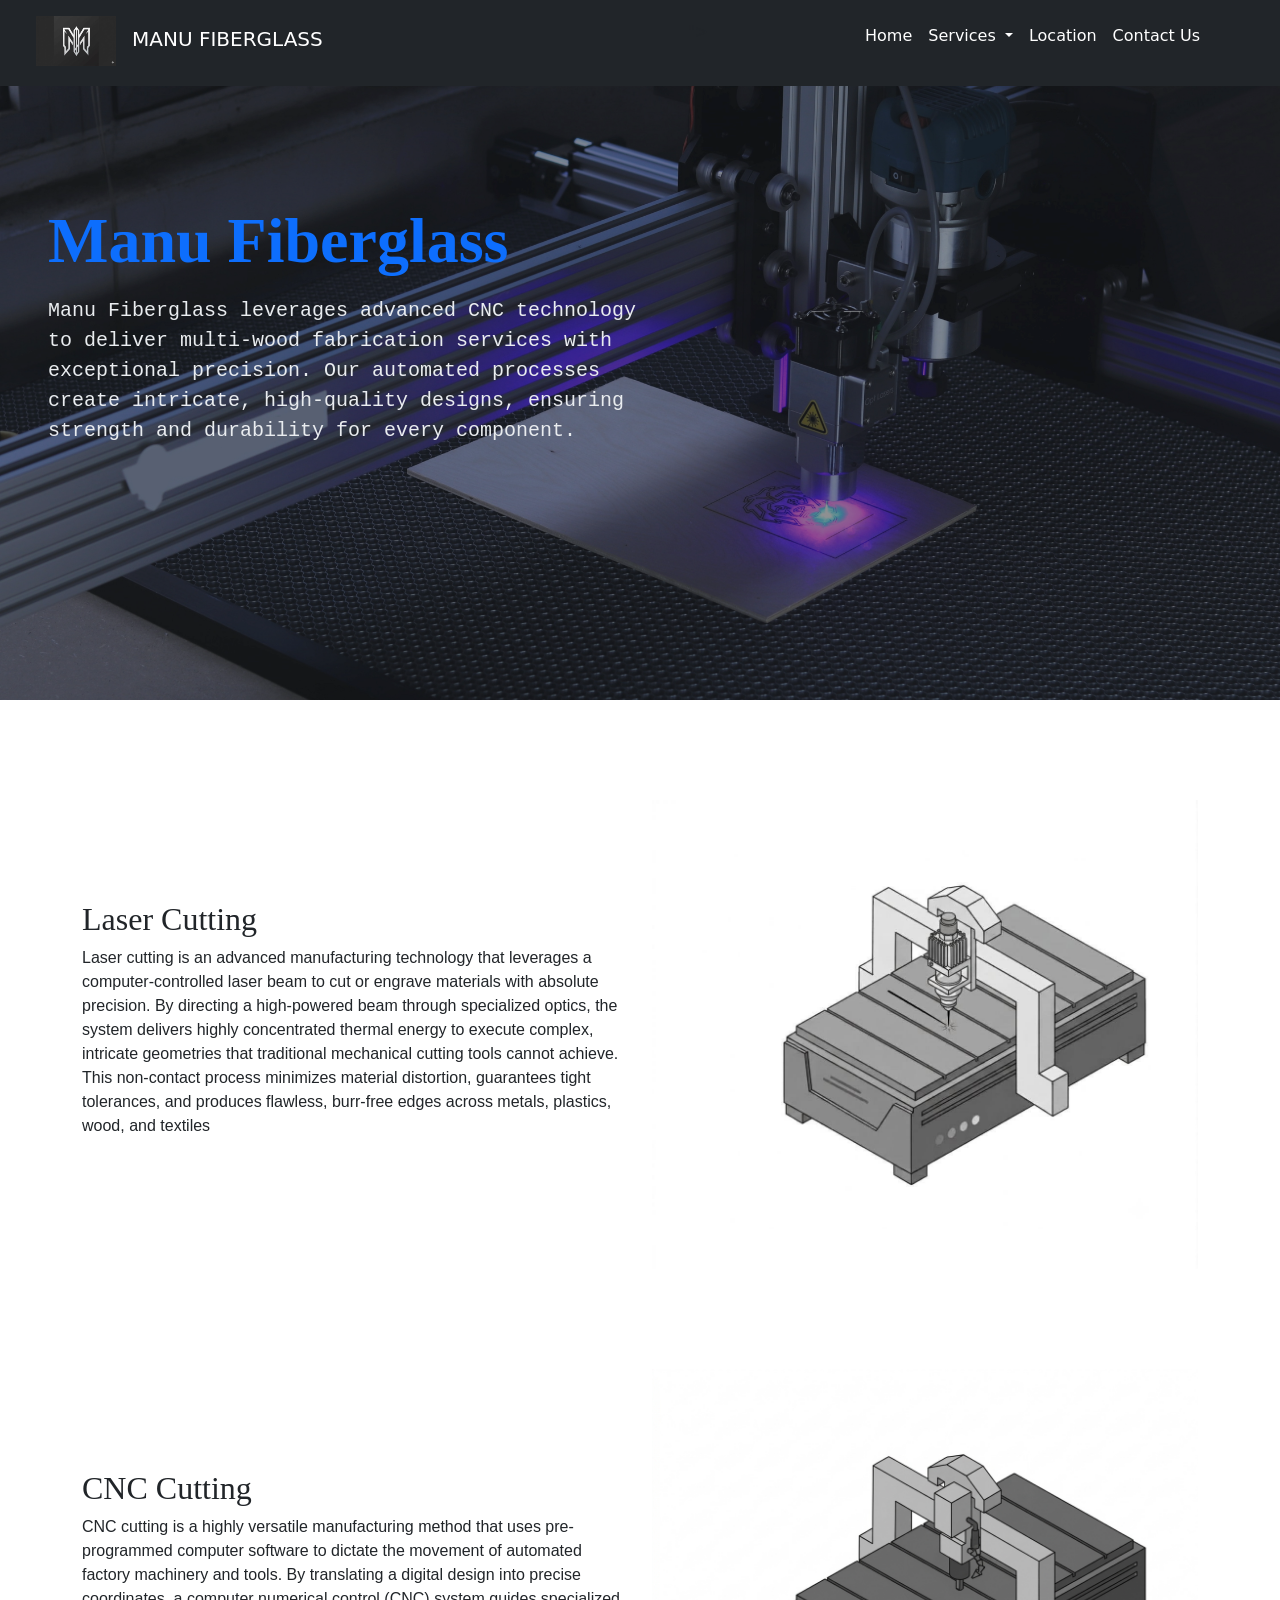
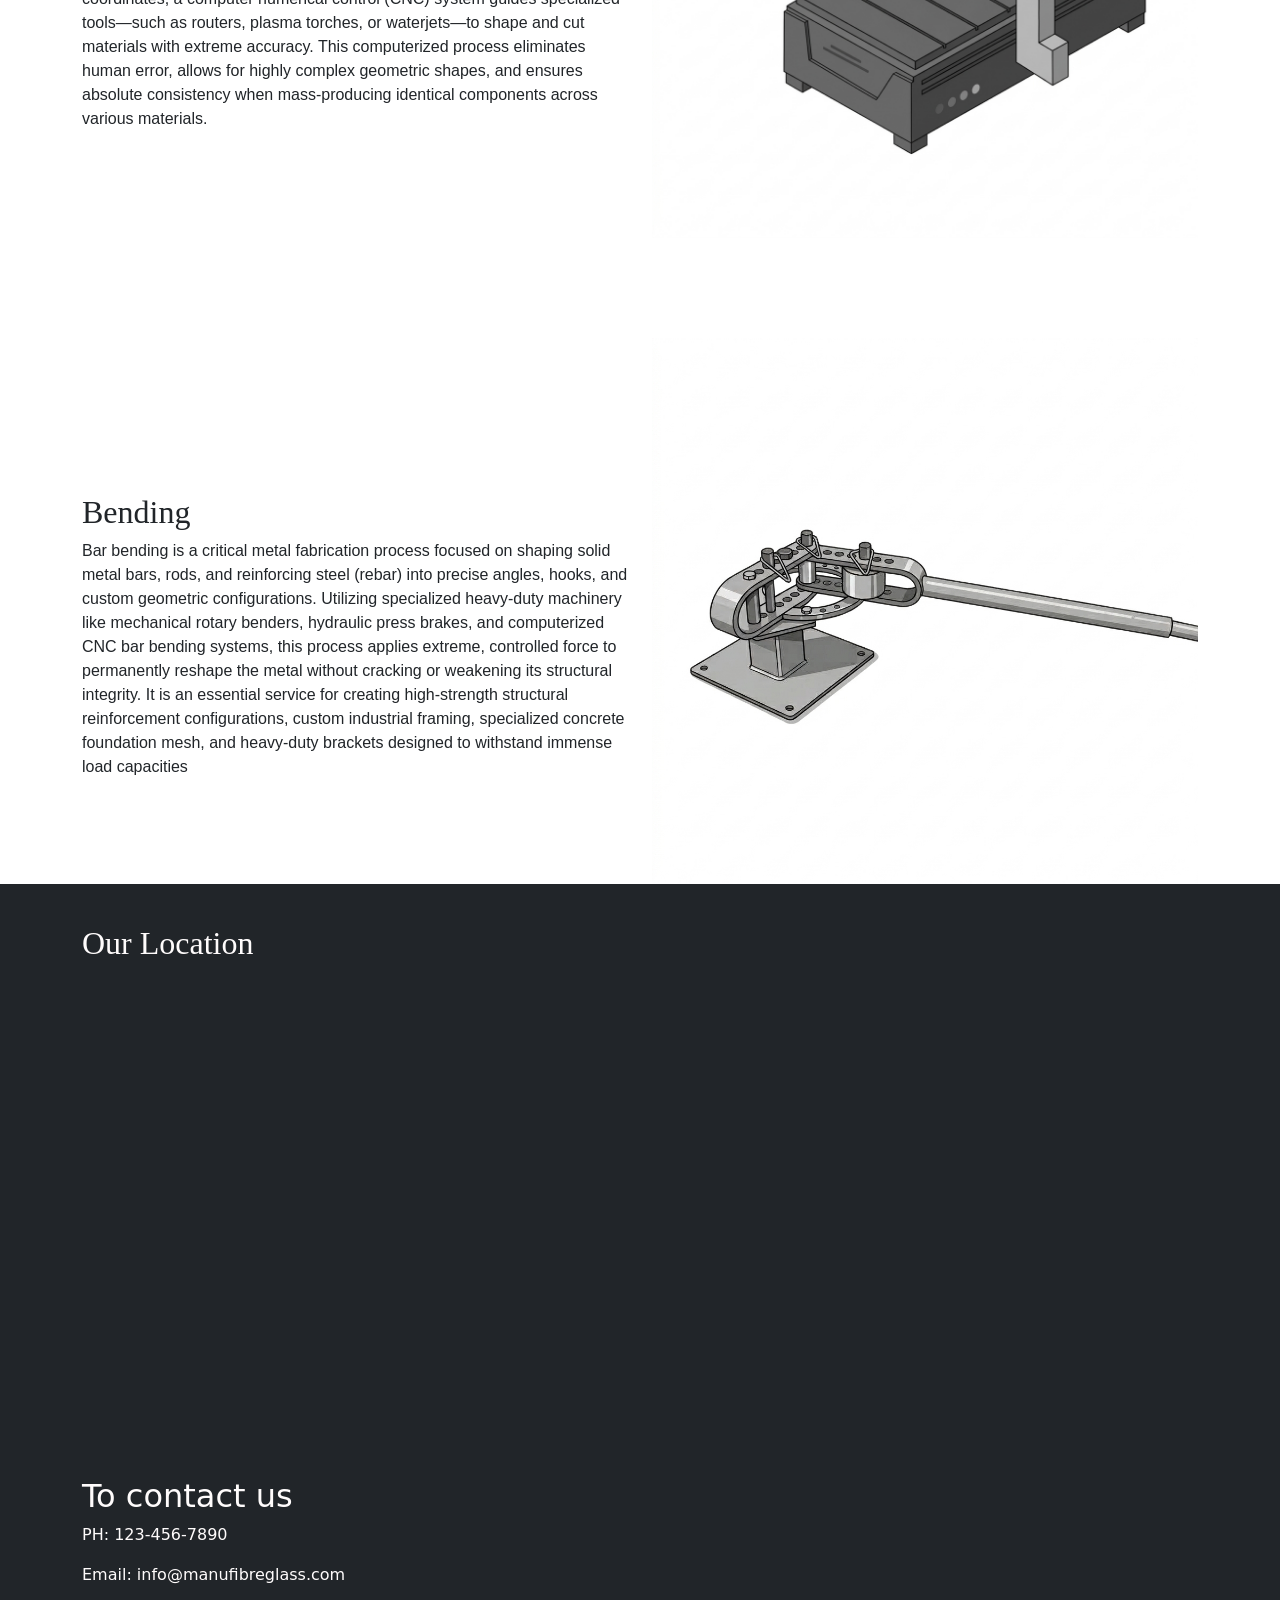
==== index.html @ 4f965e67 "Add files via upload" ====
<!DOCTYPE html>
<html lang="en">
<head>
    <meta charset="UTF-8">
    <meta name="viewport" content="width=device-width, initial-scale=1.0">
    <title>MANU FIBERGLASS </title>
    <link rel="icon" type="image/jpeg" href="index.CSS">
    <link rel="stylesheet" href="index.CSS">
    <link href="https://cdn.jsdelivr.net/npm/bootstrap@5.0.2/dist/css/bootstrap.min.css" rel="stylesheet" integrity="sha384-EVSTQN3/azprG1Anm3QDgpJLIm9Nao0Yz1ztcQTwFspd3yD65VohhpuuCOmLASjC" crossorigin="anonymous">
</head>    
<body>
    <header class="row bg-dark fixed-top">
        <div class="row">
            <div class="col-md-6 col-9 p-3 ps-5">
                <img src="MANU.jpg" alt="" width="80px" height="50px" ><p class="text-white d-inline-block ps-3"style="font-size: 20px;">MANU FIBERGLASS</p>
            </div>
            <div class="col-md-6 col-3 ml-auto">
                <nav class="navbar navbar-expand-lg navbar-light px-5 "> ">
                    <button class="navbar-toggler ms-auto" type="button" data-bs-toggle="collapse" data-bs-target="#navbarSupportedContent" aria-controls="navbarSupportedContent" aria-expanded="false" aria-label="Toggle navigation">
                        <span class="navbar-toggler-icon"></span>
                    </button>
                    <div class="collapse navbar-collapse" id="navbarSupportedContent">
                    <ul class="navbar-nav pt-2 ms-auto mb-2 mb-lg-0 ">
                    <li class="nav-item active">
                        <a class="nav-link text-white active" aria-current="page" href="MANU.html#home-section">Home</a>
                    </li>
                     <li class="nav-item dropdown">
                        <a class="nav-link dropdown-toggle text-white" href="#" role="button" data-bs-toggle="dropdown" aria-expanded="false">
                        Services
                        </a>
                    <ul class="dropdown-menu">
                     <li><a class="dropdown-item" href="MANU.html#laser-section">LASER CUTTING</a></li>
                    <li><a class="dropdown-item" href="MANU.html#cnc-section">CNC CUTTING</a></li>
                    <li><a class="dropdown-item" href="MANU.html#bend-section">BENDING</a></li>
                    </ul>
                     </li>
                    <li class="nav-item">
                         <a class="nav-link text-white" href="MANU.html#location-section">Location</a>
                    </li>
                    <li class="nav-item">
                         <a class="nav-link text-white" href="MANU.html#contact-section">Contact Us</a>
                    </li>
                    </ul>
                    </div>
                </nav>
            </div>
        </div>

    </header>
    <section id="home-section" >
        <div class="col-12 col-sm-6  col-md-6 position-relative text-white" style="min-height: 700px; width: 100%;">
            <img src="laser.jpg" class="col-md-6 col-3 ml-auto vw-100 h-100 position-absolute top-0 start-0" style="object-fit: cover; z-index: -1;" alt="Background">
            <div class="position-absolute top-0 start-0 w-100 h-100 bg-dark" style="opacity: 0.5; z-index: 0;"></div>
            <div class="position-relative d-flex flex-column justify-content-center align-items-start text-start p-5" style="min-height: 400px; max-width: 100%; z-index: 1;">
                <h1 class="display-3 fw-extrabold text-primary mb-3 fw-bold " style="font-family: Georgia, serif; margin-top: 155px;">Manu Fiberglass</h1>
                <p class="lead text-light-50 fs-5 lh-base fw-normal" style="font-family:'Courier New', monospace; font-size: 3.15rem; line-height: 1.8; color: #e9ecef; max-width: 600px;">Manu Fiberglass leverages advanced CNC technology to deliver multi-wood fabrication services with exceptional precision. Our automated processes create intricate, high-quality designs, ensuring strength and durability for every component.</p>
            </div>

        </div>   
    </section>
    <section class="position-sticky sticky-top bg-white" id="laser-section">
        <div class="container">
            <div class="row">
                <div class="col-12 col-md-6" style="margin-top: 200px;">
                    <h2 style="font-family: Copperplate, Papyrus, fantasy;">Laser Cutting</h2>
                    <p style="font-family: 'Trebuchet MS', sans-serif;">Laser cutting is an advanced manufacturing technology that leverages a computer-controlled laser beam to cut or engrave materials with absolute precision. By directing a high-powered beam through specialized optics, the system delivers highly concentrated thermal energy to execute complex, intricate geometries that traditional mechanical cutting tools cannot achieve. This non-contact process minimizes material distortion, guarantees tight tolerances, and produces flawless, burr-free edges across metals, plastics, wood, and textiles</p>
                </div>
                <div class="col-12 col-md-6 " style="margin-top: 100px;">
                    <img src="l1.jpg" alt="" class="  img-fluid">
                </div>
            </div>
        </div>
    </section>
    <section class="position-sticky sticky-top bg-white" id="cnc-section">
        <div class="container">
            <div class="row">
                <div class="col-12 col-md-6" style="margin-top: 200px;">
                    <h2 style="font-family: Copperplate, Papyrus, fantasy;">CNC Cutting</h2>
                    <p style="font-family: 'Trebuchet MS', sans-serif;">CNC cutting is a highly versatile manufacturing method that uses pre-programmed computer software to dictate the movement of automated factory machinery and tools. By translating a digital design into precise coordinates, a computer numerical control (CNC) system guides specialized tools—such as routers, plasma torches, or waterjets—to shape and cut materials with extreme accuracy. This computerized process eliminates human error, allows for highly complex geometric shapes, and ensures absolute consistency when mass-producing identical components across various materials.</p>
                </div>
                <div class="col-12 col-md-6" style="margin-top: 100px;">
                    <img src="l2.jpg" alt="" class=" img-fluid">
                </div>
            </div>
        </div>
    </section>
    <section class="position-sticky sticky-top bg-white" id="bend-section">
        <div class="container">
            <div class="row">
                <div class="col-12 col-md-6" style="margin-top: 255px;">
                    <h2 style="font-family: Copperplate, Papyrus, fantasy;">Bending</h2>
                    <p style="font-family: 'Trebuchet MS', sans-serif;">Bar bending is a critical metal fabrication process focused on shaping solid metal bars, rods, and reinforcing steel (rebar) into precise angles, hooks, and custom geometric configurations. Utilizing specialized heavy-duty machinery like mechanical rotary benders, hydraulic press brakes, and computerized CNC bar bending systems, this process applies extreme, controlled force to permanently reshape the metal without cracking or weakening its structural integrity. It is an essential service for creating high-strength structural reinforcement configurations, custom industrial framing, specialized concrete foundation mesh, and heavy-duty brackets designed to withstand immense load capacities</p>
                </div>
                <div class="col-12 col-md-6 " style="margin-top: 100px;">
                    <img src="bend.jpg" alt="" class=" img-fluid">
                </div>
                
            </div>
        </div>
    </section>
    <section class="position-sticky sticky-top bg-dark" id="location-section">
        <div class="container">
            <div class="row">
                <div class="col-12 col-md-6" style="margin-top: 40px;">
                    <h2 style="font-family: Copperplate, Papyrus, fantasy; color: #fffcfc;">Our Location</h2>
                </div>
                <div class="col-12 col-md-6" style="margin-top: 50px; width: 100%;">
                    <iframe src="https://www.google.com/maps/embed?pb=!1m18!1m12!1m3!1d2335.7560092434815!2d76.35335678939008!3d10.077957533761243!2m3!1f0!2f0!3f0!3m2!1i1024!2i768!4f13.1!3m3!1m2!1s0x3b080f4ffb5b6f7b%3A0xff893be434eb6b1!2sMANU%20FIBRE%20GLASS!5e0!3m2!1sen!2sin!4v1791788509876!5m2!1sen!2sin" width="600" height="450" style="border:0;" allowfullscreen="" loading="lazy" referrerpolicy="strict-origin-when-cross-origin" style="width: 200%;"></iframe>
                </div>                
            </div>
        </div>
    </section>
    <section id="contact-section" class="bg-dark">
        <div class="container">
            <div class="row">
                <div class="col-12 col-md-6">
                    <h2 style="color: #fffcfc;">To contact us</h2>
                    <p style="color: #fffcfc;">PH: 123-456-7890</p>
                    <p style="color: #fffcfc;">Email: info@manufibreglass.com</p>
                </div>
            </div>
        </div>
    </section>
</body>
<script src="https://code.jquery.com/jquery-3.4.1.slim.min.js" integrity="sha384-J6qa4849blE2+poT4WnyKhv5vZF5SrPo0iEjwBvKU7imGFAV0wwj1yYfoRSJoZ+n" crossorigin="anonymous"></script>
<script src="https://cdn.jsdelivr.net/npm/@popperjs/core@2.9.2/dist/umd/popper.min.js" integrity="sha384-IQsoLXl5PILFhosVNubq5LC7Qb9DXgDA9i+tQ8Zj3iwWAwPtgFTxbJ8NT4GN1R8p" crossorigin="anonymous"></script>
<script src="https://cdn.jsdelivr.net/npm/bootstrap@5.0.2/dist/js/bootstrap.min.js" integrity="sha384-cVKIPhGWiC2Al4u+LWgxfKTRIcfu0JTxR+EQDz/bgldoEyl4H0zUF0QKbrJ0EcQF" crossorigin="anonymous"></script>
</html>
---- index.CSS ----
.image-container {
  position: relative;   /* Makes this container the anchor for absolute positioning */
  display: inline-block;/* Keeps the container tightly bound to the image size */
}

.image-container img {
  display: block;       /* Removes extra white space under the image */
  width: 100%;          /* Optional: ensures responsiveness */
  height: auto;
}

.overlay-text {
  position: absolute;   /* Layers the text completely over the image */
  top: 50%;             /* Moves the text 50% down from the top */
  left: 50%;            /* Moves the text 50% from the left */
  transform: translate(-50%, -50%); /* Perfectly centers the text exactly in the middle */
  
  /* Optional text styling for readability */
  color: white;         
  font-size: 24px;
  font-weight: bold;
  background-color: rgba(0, 0, 0, 0.5); /* Semi-transparent black box behind text */
  padding: 10px 20px;
  border-radius: 5px;
}
.content{
  height: 500px;
}
.left{
  width: 30%;
  height: 400px;
  background-color: #f8f9fa;
  float: left;
}
.right{
  width: 50%;
  height: 400px;
  background-color: #e9ecef;
  float: right;
}
#mar-t{
  margin-top: 250px;
}
* {
    margin: 0;
    padding: 0;
    box-sizing: border-box;
}
---- index.CSS ----
.image-container {
  position: relative;   /* Makes this container the anchor for absolute positioning */
  display: inline-block;/* Keeps the container tightly bound to the image size */
}

.image-container img {
  display: block;       /* Removes extra white space under the image */
  width: 100%;          /* Optional: ensures responsiveness */
  height: auto;
}

.overlay-text {
  position: absolute;   /* Layers the text completely over the image */
  top: 50%;             /* Moves the text 50% down from the top */
  left: 50%;            /* Moves the text 50% from the left */
  transform: translate(-50%, -50%); /* Perfectly centers the text exactly in the middle */
  
  /* Optional text styling for readability */
  color: white;         
  font-size: 24px;
  font-weight: bold;
  background-color: rgba(0, 0, 0, 0.5); /* Semi-transparent black box behind text */
  padding: 10px 20px;
  border-radius: 5px;
}
.content{
  height: 500px;
}
.left{
  width: 30%;
  height: 400px;
  background-color: #f8f9fa;
  float: left;
}
.right{
  width: 50%;
  height: 400px;
  background-color: #e9ecef;
  float: right;
}
#mar-t{
  margin-top: 250px;
}
* {
    margin: 0;
    padding: 0;
    box-sizing: border-box;
}
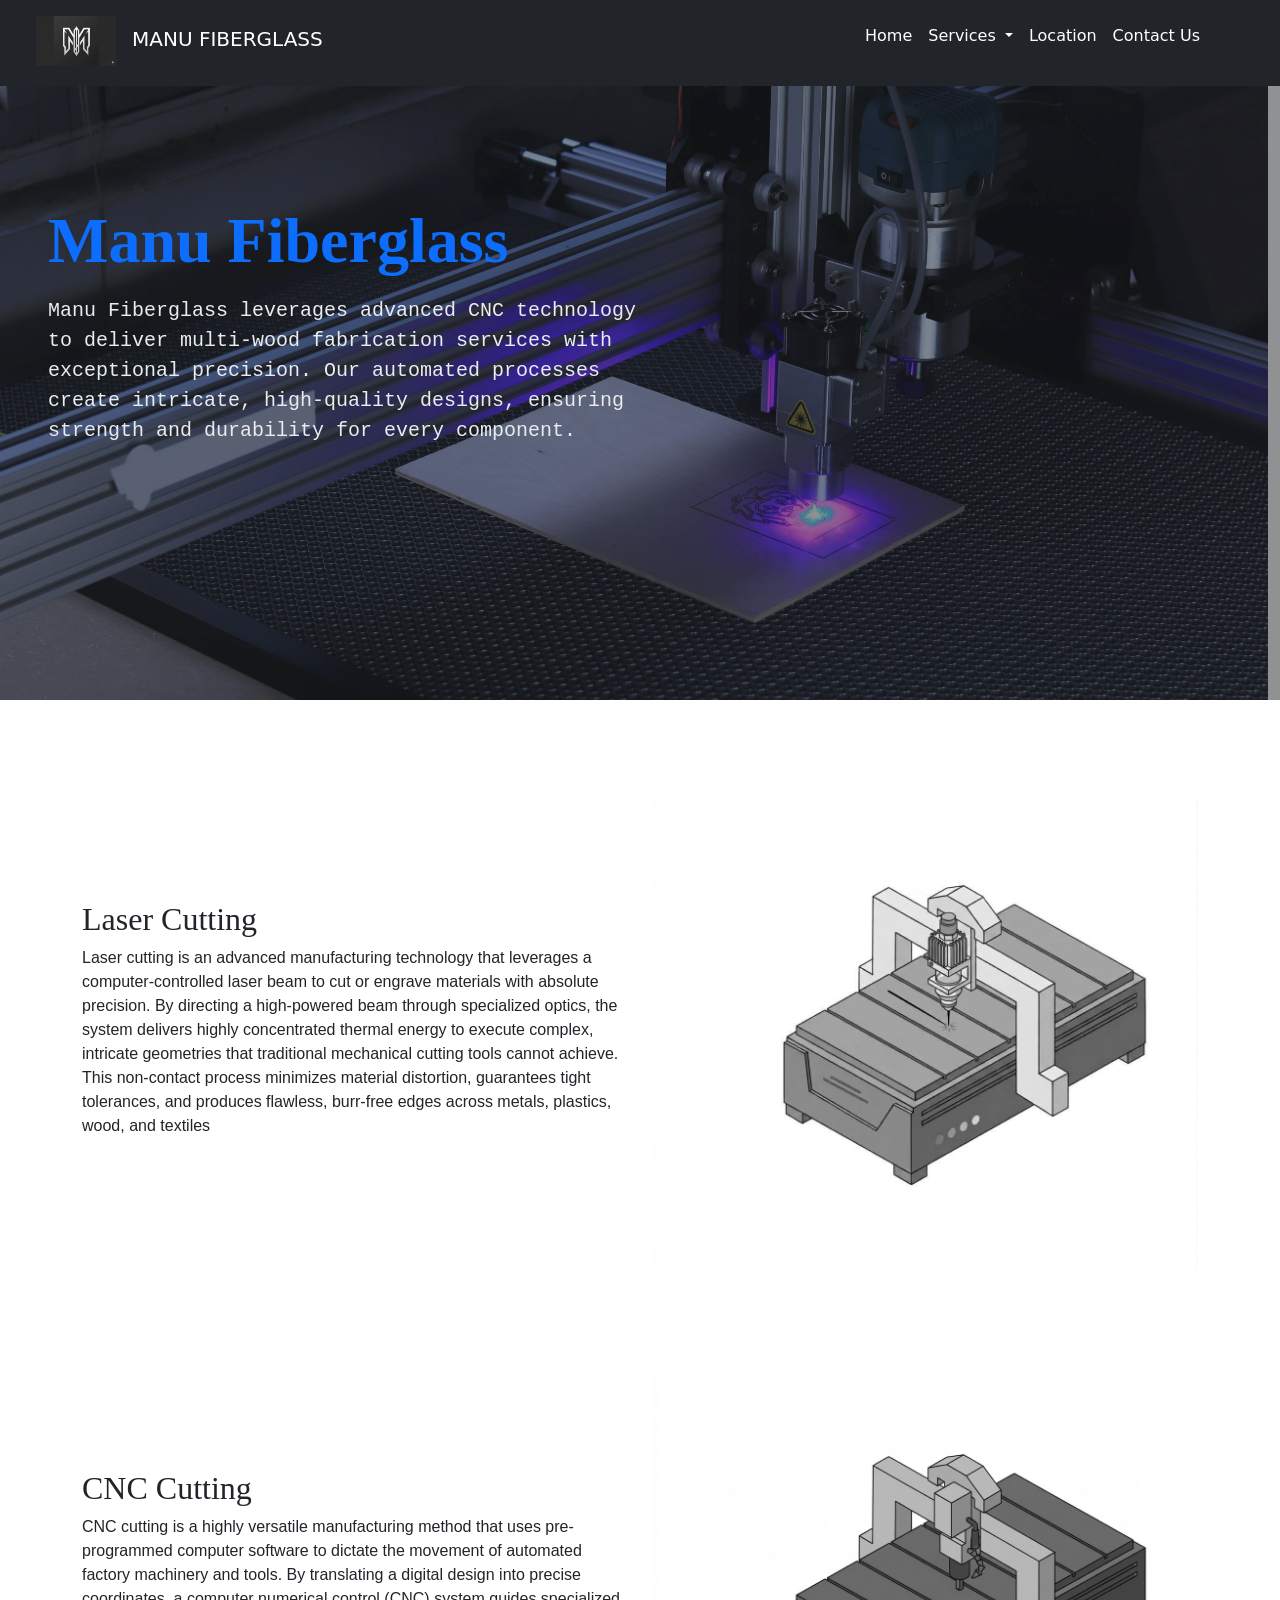
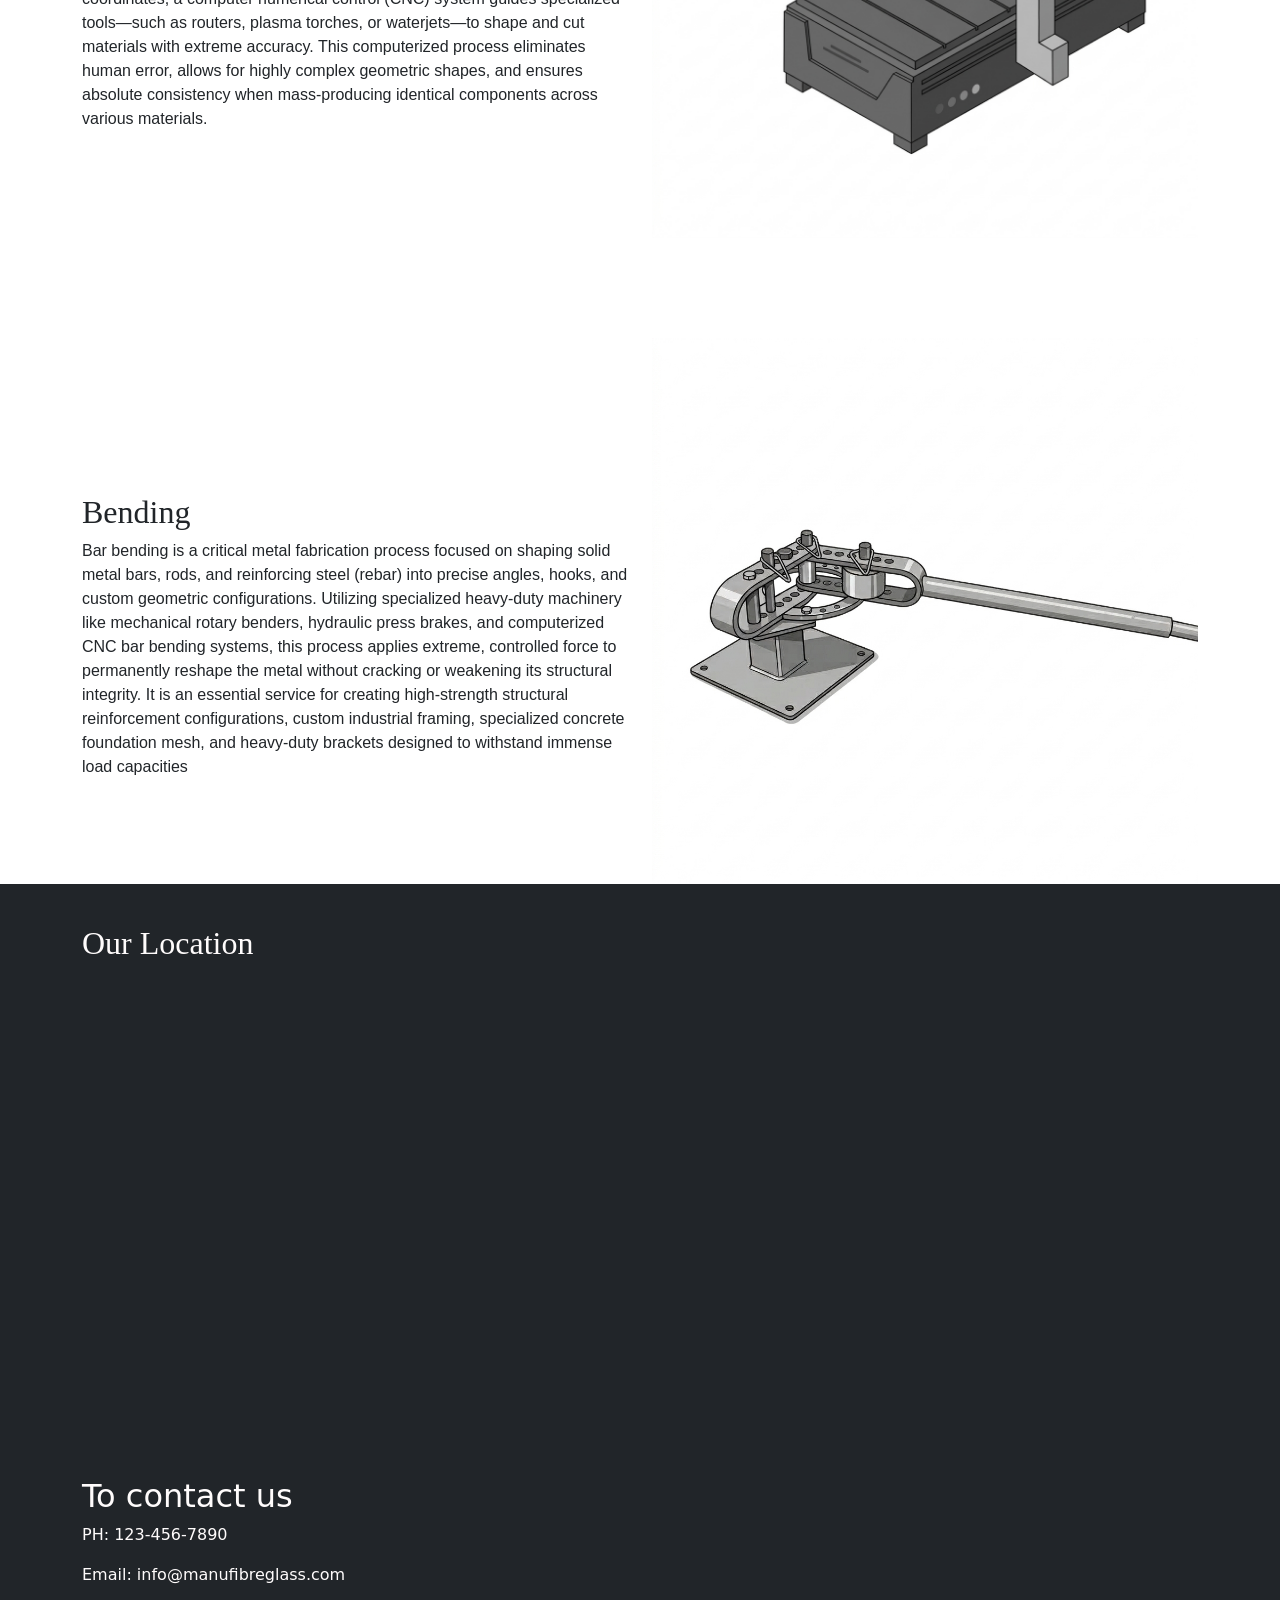
==== commit 3afe6564: "Add files via upload" ====
--- a/index.html
+++ b/index.html
@@ -22,23 +22,23 @@
                     <div class="collapse navbar-collapse" id="navbarSupportedContent">
                     <ul class="navbar-nav pt-2 ms-auto mb-2 mb-lg-0 ">
                     <li class="nav-item active">
-                        <a class="nav-link text-white active" aria-current="page" href="MANU.html#home-section">Home</a>
+                        <a class="nav-link text-white active" aria-current="page" href="index.html#home-section">Home</a>
                     </li>
                      <li class="nav-item dropdown">
                         <a class="nav-link dropdown-toggle text-white" href="#" role="button" data-bs-toggle="dropdown" aria-expanded="false">
                         Services
                         </a>
                     <ul class="dropdown-menu">
-                     <li><a class="dropdown-item" href="MANU.html#laser-section">LASER CUTTING</a></li>
-                    <li><a class="dropdown-item" href="MANU.html#cnc-section">CNC CUTTING</a></li>
-                    <li><a class="dropdown-item" href="MANU.html#bend-section">BENDING</a></li>
+                     <li><a class="dropdown-item" href="index.html#laser-section">LASER CUTTING</a></li>
+                    <li><a class="dropdown-item" href="index.html#cnc-section">CNC CUTTING</a></li>
+                    <li><a class="dropdown-item" href="index.html#bend-section">BENDING</a></li>
                     </ul>
                      </li>
                     <li class="nav-item">
-                         <a class="nav-link text-white" href="MANU.html#location-section">Location</a>
+                         <a class="nav-link text-white" href="index.html#location-section">Location</a>
                     </li>
                     <li class="nav-item">
-                         <a class="nav-link text-white" href="MANU.html#contact-section">Contact Us</a>
+                         <a class="nav-link text-white" href="index.html#contact-section">Contact Us</a>
                     </li>
                     </ul>
                     </div>
@@ -48,24 +48,25 @@
 
     </header>
     <section id="home-section" >
-        <div class="col-12 col-sm-6  col-md-6 position-relative text-white" style="min-height: 700px; width: 100%;">
+        <div class="row">
+        <div class="col-md-6 position-relative text-white" style="min-height: 700px; width: 100%;">
             <img src="laser.jpg" class="col-md-6 col-3 ml-auto vw-100 h-100 position-absolute top-0 start-0" style="object-fit: cover; z-index: -1;" alt="Background">
             <div class="position-absolute top-0 start-0 w-100 h-100 bg-dark" style="opacity: 0.5; z-index: 0;"></div>
             <div class="position-relative d-flex flex-column justify-content-center align-items-start text-start p-5" style="min-height: 400px; max-width: 100%; z-index: 1;">
                 <h1 class="display-3 fw-extrabold text-primary mb-3 fw-bold " style="font-family: Georgia, serif; margin-top: 155px;">Manu Fiberglass</h1>
                 <p class="lead text-light-50 fs-5 lh-base fw-normal" style="font-family:'Courier New', monospace; font-size: 3.15rem; line-height: 1.8; color: #e9ecef; max-width: 600px;">Manu Fiberglass leverages advanced CNC technology to deliver multi-wood fabrication services with exceptional precision. Our automated processes create intricate, high-quality designs, ensuring strength and durability for every component.</p>
             </div>
-
+        </div>
         </div>   
     </section>
     <section class="position-sticky sticky-top bg-white" id="laser-section">
         <div class="container">
             <div class="row">
-                <div class="col-12 col-md-6" style="margin-top: 200px;">
+                <div class="col-md-6" style="margin-top: 200px;">
                     <h2 style="font-family: Copperplate, Papyrus, fantasy;">Laser Cutting</h2>
                     <p style="font-family: 'Trebuchet MS', sans-serif;">Laser cutting is an advanced manufacturing technology that leverages a computer-controlled laser beam to cut or engrave materials with absolute precision. By directing a high-powered beam through specialized optics, the system delivers highly concentrated thermal energy to execute complex, intricate geometries that traditional mechanical cutting tools cannot achieve. This non-contact process minimizes material distortion, guarantees tight tolerances, and produces flawless, burr-free edges across metals, plastics, wood, and textiles</p>
                 </div>
-                <div class="col-12 col-md-6 " style="margin-top: 100px;">
+                <div class="col-md-6 " style="margin-top: 100px;">
                     <img src="l1.jpg" alt="" class="  img-fluid">
                 </div>
             </div>
@@ -74,7 +75,7 @@
     <section class="position-sticky sticky-top bg-white" id="cnc-section">
         <div class="container">
             <div class="row">
-                <div class="col-12 col-md-6" style="margin-top: 200px;">
+                <div class="col-md-6" style="margin-top: 200px;">
                     <h2 style="font-family: Copperplate, Papyrus, fantasy;">CNC Cutting</h2>
                     <p style="font-family: 'Trebuchet MS', sans-serif;">CNC cutting is a highly versatile manufacturing method that uses pre-programmed computer software to dictate the movement of automated factory machinery and tools. By translating a digital design into precise coordinates, a computer numerical control (CNC) system guides specialized tools—such as routers, plasma torches, or waterjets—to shape and cut materials with extreme accuracy. This computerized process eliminates human error, allows for highly complex geometric shapes, and ensures absolute consistency when mass-producing identical components across various materials.</p>
                 </div>
@@ -87,11 +88,11 @@
     <section class="position-sticky sticky-top bg-white" id="bend-section">
         <div class="container">
             <div class="row">
-                <div class="col-12 col-md-6" style="margin-top: 255px;">
+                <div class=" col-md-6" style="margin-top: 255px;">
                     <h2 style="font-family: Copperplate, Papyrus, fantasy;">Bending</h2>
                     <p style="font-family: 'Trebuchet MS', sans-serif;">Bar bending is a critical metal fabrication process focused on shaping solid metal bars, rods, and reinforcing steel (rebar) into precise angles, hooks, and custom geometric configurations. Utilizing specialized heavy-duty machinery like mechanical rotary benders, hydraulic press brakes, and computerized CNC bar bending systems, this process applies extreme, controlled force to permanently reshape the metal without cracking or weakening its structural integrity. It is an essential service for creating high-strength structural reinforcement configurations, custom industrial framing, specialized concrete foundation mesh, and heavy-duty brackets designed to withstand immense load capacities</p>
                 </div>
-                <div class="col-12 col-md-6 " style="margin-top: 100px;">
+                <div class=" col-md-6 " style="margin-top: 100px;">
                     <img src="bend.jpg" alt="" class=" img-fluid">
                 </div>
                 
@@ -101,10 +102,10 @@
     <section class="position-sticky sticky-top bg-dark" id="location-section">
         <div class="container">
             <div class="row">
-                <div class="col-12 col-md-6" style="margin-top: 40px;">
+                <div class=" col-md-6" style="margin-top: 40px;">
                     <h2 style="font-family: Copperplate, Papyrus, fantasy; color: #fffcfc;">Our Location</h2>
                 </div>
-                <div class="col-12 col-md-6" style="margin-top: 50px; width: 100%;">
+                <div class=" col-md-6" style="margin-top: 50px; width: 100%;">
                     <iframe src="https://www.google.com/maps/embed?pb=!1m18!1m12!1m3!1d2335.7560092434815!2d76.35335678939008!3d10.077957533761243!2m3!1f0!2f0!3f0!3m2!1i1024!2i768!4f13.1!3m3!1m2!1s0x3b080f4ffb5b6f7b%3A0xff893be434eb6b1!2sMANU%20FIBRE%20GLASS!5e0!3m2!1sen!2sin!4v1791788509876!5m2!1sen!2sin" width="600" height="450" style="border:0;" allowfullscreen="" loading="lazy" referrerpolicy="strict-origin-when-cross-origin" style="width: 200%;"></iframe>
                 </div>                
             </div>
@@ -113,7 +114,7 @@
     <section id="contact-section" class="bg-dark">
         <div class="container">
             <div class="row">
-                <div class="col-12 col-md-6">
+                <div class=" col-md-6">
                     <h2 style="color: #fffcfc;">To contact us</h2>
                     <p style="color: #fffcfc;">PH: 123-456-7890</p>
                     <p style="color: #fffcfc;">Email: info@manufibreglass.com</p>
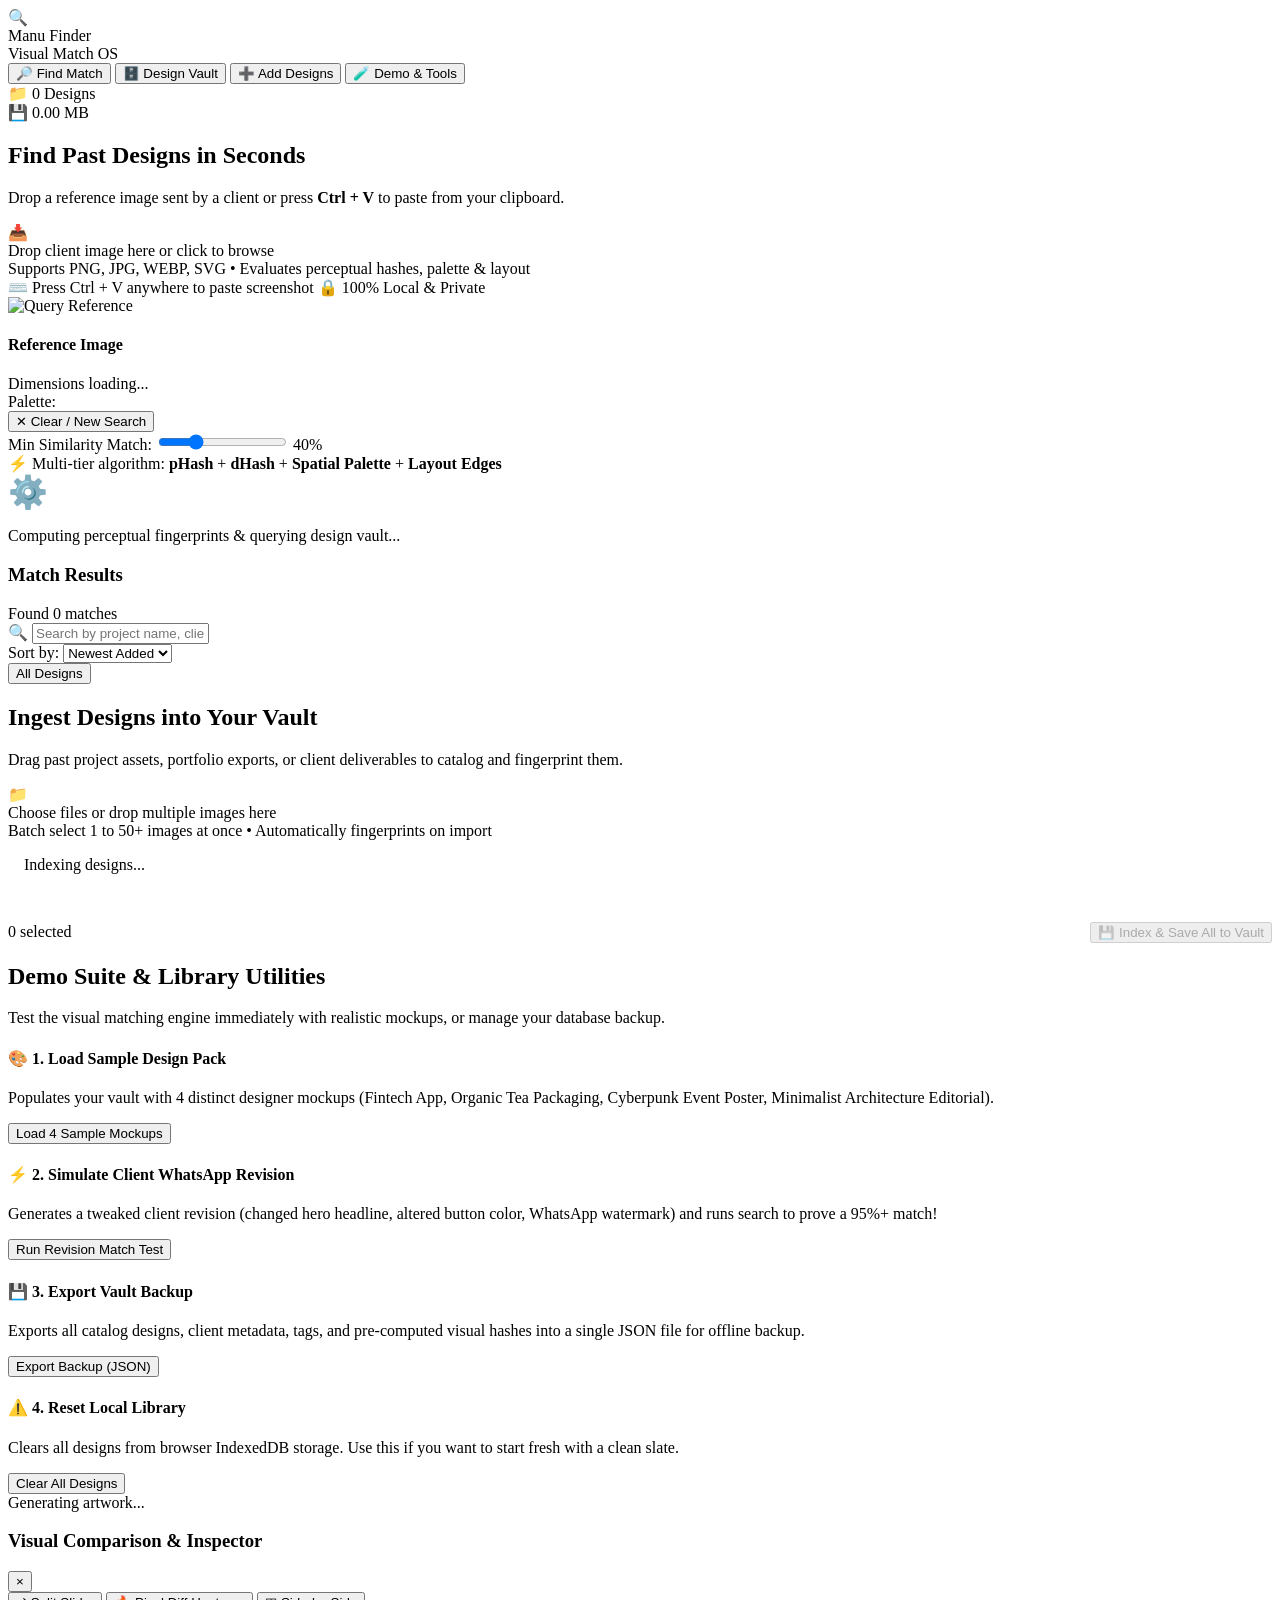
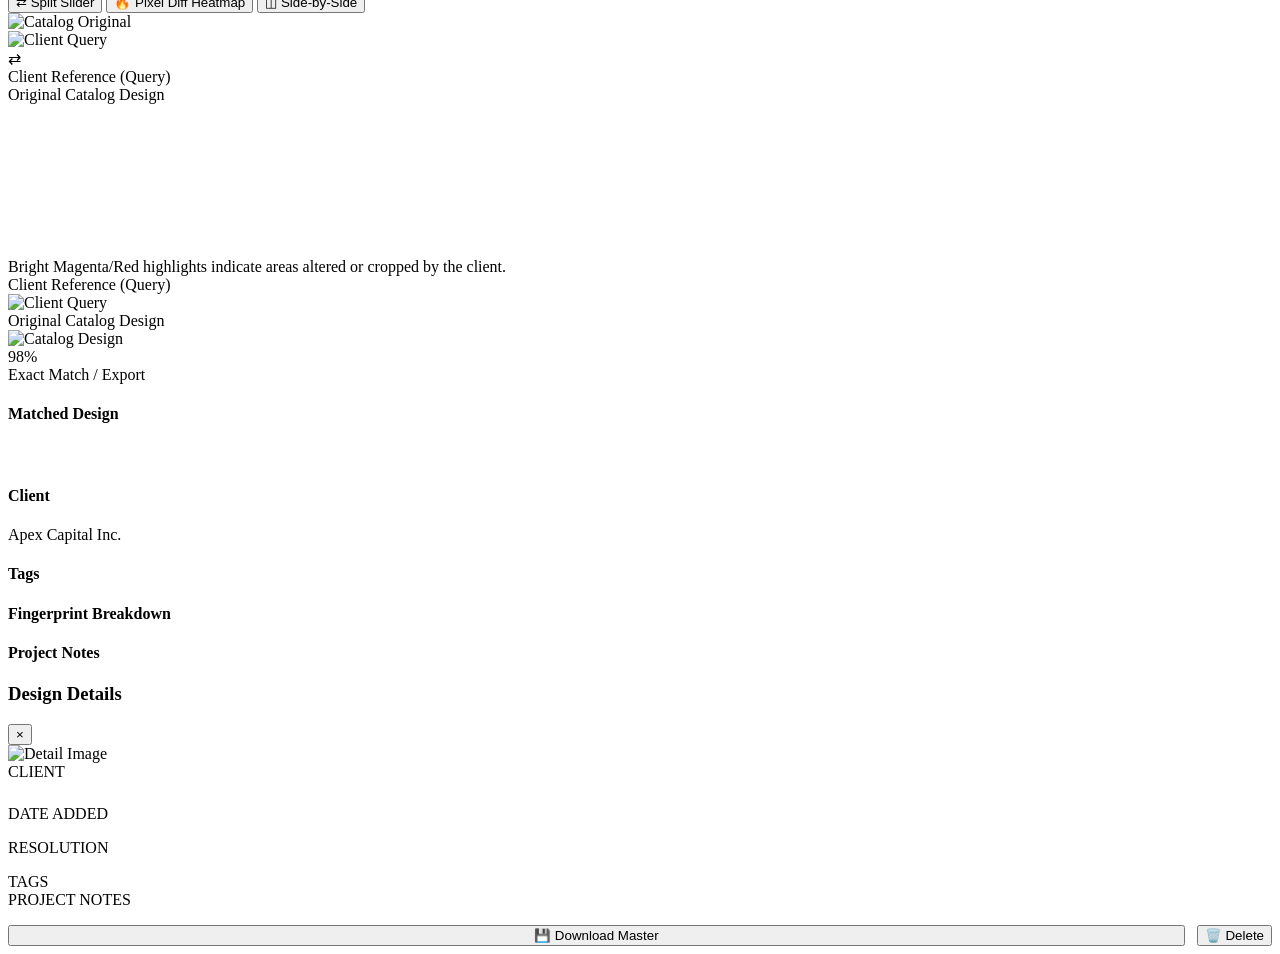
==== commit 91572e61: "Add files via upload" ====
--- a/index.html
+++ b/index.html
@@ -1,129 +1,404 @@
-<!DOCTYPE html>
-<html lang="en">
-<head>
-    <meta charset="UTF-8">
-    <meta name="viewport" content="width=device-width, initial-scale=1.0">
-    <title>MANU FIBERGLASS </title>
-    <link rel="icon" type="image/jpeg" href="index.CSS">
-    <link rel="stylesheet" href="index.CSS">
-    <link href="https://cdn.jsdelivr.net/npm/bootstrap@5.0.2/dist/css/bootstrap.min.css" rel="stylesheet" integrity="sha384-EVSTQN3/azprG1Anm3QDgpJLIm9Nao0Yz1ztcQTwFspd3yD65VohhpuuCOmLASjC" crossorigin="anonymous">
-</head>    
-<body>
-    <header class="row bg-dark fixed-top">
-        <div class="row">
-            <div class="col-md-6 col-9 p-3 ps-5">
-                <img src="MANU.jpg" alt="" width="80px" height="50px" ><p class="text-white d-inline-block ps-3"style="font-size: 20px;">MANU FIBERGLASS</p>
-            </div>
-            <div class="col-md-6 col-3 ml-auto">
-                <nav class="navbar navbar-expand-lg navbar-light px-5 "> ">
-                    <button class="navbar-toggler ms-auto" type="button" data-bs-toggle="collapse" data-bs-target="#navbarSupportedContent" aria-controls="navbarSupportedContent" aria-expanded="false" aria-label="Toggle navigation">
-                        <span class="navbar-toggler-icon"></span>
-                    </button>
-                    <div class="collapse navbar-collapse" id="navbarSupportedContent">
-                    <ul class="navbar-nav pt-2 ms-auto mb-2 mb-lg-0 ">
-                    <li class="nav-item active">
-                        <a class="nav-link text-white active" aria-current="page" href="index.html#home-section">Home</a>
-                    </li>
-                     <li class="nav-item dropdown">
-                        <a class="nav-link dropdown-toggle text-white" href="#" role="button" data-bs-toggle="dropdown" aria-expanded="false">
-                        Services
-                        </a>
-                    <ul class="dropdown-menu">
-                     <li><a class="dropdown-item" href="index.html#laser-section">LASER CUTTING</a></li>
-                    <li><a class="dropdown-item" href="index.html#cnc-section">CNC CUTTING</a></li>
-                    <li><a class="dropdown-item" href="index.html#bend-section">BENDING</a></li>
-                    </ul>
-                     </li>
-                    <li class="nav-item">
-                         <a class="nav-link text-white" href="index.html#location-section">Location</a>
-                    </li>
-                    <li class="nav-item">
-                         <a class="nav-link text-white" href="index.html#contact-section">Contact Us</a>
-                    </li>
-                    </ul>
-                    </div>
-                </nav>
-            </div>
-        </div>
-
-    </header>
-    <section id="home-section" >
-        <div class="row">
-        <div class="col-md-6 position-relative text-white" style="min-height: 700px; width: 100%;">
-            <img src="laser.jpg" class="col-md-6 col-3 ml-auto vw-100 h-100 position-absolute top-0 start-0" style="object-fit: cover; z-index: -1;" alt="Background">
-            <div class="position-absolute top-0 start-0 w-100 h-100 bg-dark" style="opacity: 0.5; z-index: 0;"></div>
-            <div class="position-relative d-flex flex-column justify-content-center align-items-start text-start p-5" style="min-height: 400px; max-width: 100%; z-index: 1;">
-                <h1 class="display-3 fw-extrabold text-primary mb-3 fw-bold " style="font-family: Georgia, serif; margin-top: 155px;">Manu Fiberglass</h1>
-                <p class="lead text-light-50 fs-5 lh-base fw-normal" style="font-family:'Courier New', monospace; font-size: 3.15rem; line-height: 1.8; color: #e9ecef; max-width: 600px;">Manu Fiberglass leverages advanced CNC technology to deliver multi-wood fabrication services with exceptional precision. Our automated processes create intricate, high-quality designs, ensuring strength and durability for every component.</p>
-            </div>
-        </div>
-        </div>   
-    </section>
-    <section class="position-sticky sticky-top bg-white" id="laser-section">
-        <div class="container">
-            <div class="row">
-                <div class="col-md-6" style="margin-top: 200px;">
-                    <h2 style="font-family: Copperplate, Papyrus, fantasy;">Laser Cutting</h2>
-                    <p style="font-family: 'Trebuchet MS', sans-serif;">Laser cutting is an advanced manufacturing technology that leverages a computer-controlled laser beam to cut or engrave materials with absolute precision. By directing a high-powered beam through specialized optics, the system delivers highly concentrated thermal energy to execute complex, intricate geometries that traditional mechanical cutting tools cannot achieve. This non-contact process minimizes material distortion, guarantees tight tolerances, and produces flawless, burr-free edges across metals, plastics, wood, and textiles</p>
-                </div>
-                <div class="col-md-6 " style="margin-top: 100px;">
-                    <img src="l1.jpg" alt="" class="  img-fluid">
-                </div>
-            </div>
-        </div>
-    </section>
-    <section class="position-sticky sticky-top bg-white" id="cnc-section">
-        <div class="container">
-            <div class="row">
-                <div class="col-md-6" style="margin-top: 200px;">
-                    <h2 style="font-family: Copperplate, Papyrus, fantasy;">CNC Cutting</h2>
-                    <p style="font-family: 'Trebuchet MS', sans-serif;">CNC cutting is a highly versatile manufacturing method that uses pre-programmed computer software to dictate the movement of automated factory machinery and tools. By translating a digital design into precise coordinates, a computer numerical control (CNC) system guides specialized tools—such as routers, plasma torches, or waterjets—to shape and cut materials with extreme accuracy. This computerized process eliminates human error, allows for highly complex geometric shapes, and ensures absolute consistency when mass-producing identical components across various materials.</p>
-                </div>
-                <div class="col-12 col-md-6" style="margin-top: 100px;">
-                    <img src="l2.jpg" alt="" class=" img-fluid">
-                </div>
-            </div>
-        </div>
-    </section>
-    <section class="position-sticky sticky-top bg-white" id="bend-section">
-        <div class="container">
-            <div class="row">
-                <div class=" col-md-6" style="margin-top: 255px;">
-                    <h2 style="font-family: Copperplate, Papyrus, fantasy;">Bending</h2>
-                    <p style="font-family: 'Trebuchet MS', sans-serif;">Bar bending is a critical metal fabrication process focused on shaping solid metal bars, rods, and reinforcing steel (rebar) into precise angles, hooks, and custom geometric configurations. Utilizing specialized heavy-duty machinery like mechanical rotary benders, hydraulic press brakes, and computerized CNC bar bending systems, this process applies extreme, controlled force to permanently reshape the metal without cracking or weakening its structural integrity. It is an essential service for creating high-strength structural reinforcement configurations, custom industrial framing, specialized concrete foundation mesh, and heavy-duty brackets designed to withstand immense load capacities</p>
-                </div>
-                <div class=" col-md-6 " style="margin-top: 100px;">
-                    <img src="bend.jpg" alt="" class=" img-fluid">
-                </div>
-                
-            </div>
-        </div>
-    </section>
-    <section class="position-sticky sticky-top bg-dark" id="location-section">
-        <div class="container">
-            <div class="row">
-                <div class=" col-md-6" style="margin-top: 40px;">
-                    <h2 style="font-family: Copperplate, Papyrus, fantasy; color: #fffcfc;">Our Location</h2>
-                </div>
-                <div class=" col-md-6" style="margin-top: 50px; width: 100%;">
-                    <iframe src="https://www.google.com/maps/embed?pb=!1m18!1m12!1m3!1d2335.7560092434815!2d76.35335678939008!3d10.077957533761243!2m3!1f0!2f0!3f0!3m2!1i1024!2i768!4f13.1!3m3!1m2!1s0x3b080f4ffb5b6f7b%3A0xff893be434eb6b1!2sMANU%20FIBRE%20GLASS!5e0!3m2!1sen!2sin!4v1791788509876!5m2!1sen!2sin" width="600" height="450" style="border:0;" allowfullscreen="" loading="lazy" referrerpolicy="strict-origin-when-cross-origin" style="width: 200%;"></iframe>
-                </div>                
-            </div>
-        </div>
-    </section>
-    <section id="contact-section" class="bg-dark">
-        <div class="container">
-            <div class="row">
-                <div class=" col-md-6">
-                    <h2 style="color: #fffcfc;">To contact us</h2>
-                    <p style="color: #fffcfc;">PH: 123-456-7890</p>
-                    <p style="color: #fffcfc;">Email: info@manufibreglass.com</p>
-                </div>
-            </div>
-        </div>
-    </section>
-</body>
-<script src="https://code.jquery.com/jquery-3.4.1.slim.min.js" integrity="sha384-J6qa4849blE2+poT4WnyKhv5vZF5SrPo0iEjwBvKU7imGFAV0wwj1yYfoRSJoZ+n" crossorigin="anonymous"></script>
-<script src="https://cdn.jsdelivr.net/npm/@popperjs/core@2.9.2/dist/umd/popper.min.js" integrity="sha384-IQsoLXl5PILFhosVNubq5LC7Qb9DXgDA9i+tQ8Zj3iwWAwPtgFTxbJ8NT4GN1R8p" crossorigin="anonymous"></script>
-<script src="https://cdn.jsdelivr.net/npm/bootstrap@5.0.2/dist/js/bootstrap.min.js" integrity="sha384-cVKIPhGWiC2Al4u+LWgxfKTRIcfu0JTxR+EQDz/bgldoEyl4H0zUF0QKbrJ0EcQF" crossorigin="anonymous"></script>
-</html>+<!DOCTYPE html>
+<html lang="en">
+<head>
+  <meta charset="UTF-8">
+  <meta name="viewport" content="width=device-width, initial-scale=1.0, viewport-fit=cover">
+  <meta name="theme-color" content="#090c15">
+  <meta name="apple-mobile-web-app-capable" content="yes">
+  <meta name="apple-mobile-web-app-status-bar-style" content="black-translucent">
+  <title>Manu Finder — Visual Similarity Search for Designers</title>
+  <link rel="stylesheet" href="css/styles.css">
+  <link rel="preconnect" href="https://fonts.googleapis.com">
+  <link rel="preconnect" href="https://fonts.gstatic.com" crossorigin>
+  <link href="https://fonts.googleapis.com/css2?family=Inter:wght@400;500;600;700;800;900&display=swap" rel="stylesheet">
+</head>
+<body>
+
+  <!-- =========================================================================
+       App Header
+       ========================================================================= -->
+  <header class="app-header">
+    <div class="brand-wrapper">
+      <div class="brand-logo-icon">🔍</div>
+      <div>
+        <div class="brand-title">Manu Finder</div>
+        <div class="brand-subtitle">Visual Match OS</div>
+      </div>
+    </div>
+
+    <!-- Navigation Tabs -->
+    <nav class="nav-tabs">
+      <button class="nav-btn active" data-tab="find">
+        <span>🔎</span> Find Match
+      </button>
+      <button class="nav-btn" data-tab="vault">
+        <span>🗄️</span> Design Vault
+      </button>
+      <button class="nav-btn" data-tab="upload">
+        <span>➕</span> Add Designs
+      </button>
+      <button class="nav-btn" data-tab="demo">
+        <span>🧪</span> Demo & Tools
+      </button>
+    </nav>
+
+    <!-- Header Stats -->
+    <div class="header-stats">
+      <div class="stat-pill" title="Designs indexed in your local library">
+        <span>📁</span> <span id="statCount">0 Designs</span>
+      </div>
+      <div class="stat-pill" title="Local IndexedDB storage utilized">
+        <span>💾</span> <span id="statStorage">0.00 MB</span>
+      </div>
+    </div>
+  </header>
+
+  <!-- =========================================================================
+       Main Application Container
+       ========================================================================= -->
+  <main class="app-main">
+
+    <!-- TAB 1: FIND MATCH -->
+    <section id="tab-find" class="tab-panel">
+      <div class="search-hero">
+        <h2>Find Past Designs in Seconds</h2>
+        <p>Drop a reference image sent by a client or press <b>Ctrl + V</b> to paste from your clipboard.</p>
+      </div>
+
+      <!-- Dropzone -->
+      <div class="dropzone-container">
+        <div id="searchDropzone" class="dropzone-box">
+          <input type="file" id="searchFileInput" accept="image/*" class="hidden" style="display:none;">
+          <div class="dropzone-icon">📥</div>
+          <div class="dropzone-prompt">Drop client image here or click to browse</div>
+          <div class="dropzone-sub">Supports PNG, JPG, WEBP, SVG • Evaluates perceptual hashes, palette & layout</div>
+          <div class="dropzone-hints">
+            <span class="badge-hint kbd">⌨️ Press Ctrl + V anywhere to paste screenshot</span>
+            <span class="badge-hint">🔒 100% Local &amp; Private</span>
+          </div>
+        </div>
+
+        <!-- Query Preview Bar (Revealed when image is active) -->
+        <div id="queryPreviewContainer" class="query-preview-card hidden">
+          <div class="query-preview-left">
+            <div class="query-img-wrapper">
+              <img id="queryImgPreview" src="" alt="Query Reference">
+            </div>
+            <div class="query-info">
+              <h4 id="queryFileName">Reference Image</h4>
+              <div id="queryMetaDetails" class="query-meta">Dimensions loading...</div>
+              <div class="color-palette-row">
+                <span class="label-tiny" style="margin-right: 4px;">Palette:</span>
+                <div id="queryDominantColors" class="color-palette-row"></div>
+              </div>
+            </div>
+          </div>
+          <div class="query-preview-actions">
+            <button class="btn btn-secondary" id="clearSearchBtn">
+              <span>✕</span> Clear / New Search
+            </button>
+          </div>
+        </div>
+      </div>
+
+      <!-- Search Controls Bar -->
+      <div class="search-controls-bar">
+        <div class="slider-group">
+          <label for="thresholdSlider">Min Similarity Match:</label>
+          <input type="range" id="thresholdSlider" min="20" max="95" value="40" step="5">
+          <span class="slider-val" id="thresholdValue">40%</span>
+        </div>
+        <div class="text-xs text-muted">
+          <span>⚡ Multi-tier algorithm: <b>pHash</b> + <b>dHash</b> + <b>Spatial Palette</b> + <b>Layout Edges</b></span>
+        </div>
+      </div>
+
+      <!-- Loading State -->
+      <div id="searchLoading" class="text-center p-8 hidden">
+        <div style="font-size: 2rem; margin-bottom: 0.5rem; animation: spin 1s infinite linear;">⚙️</div>
+        <p class="text-muted">Computing perceptual fingerprints &amp; querying design vault...</p>
+      </div>
+
+      <!-- Search Results Grid -->
+      <div id="resultsHeader" class="results-header hidden">
+        <h3>Match Results</h3>
+        <span id="resultsCount" class="text-sm text-muted">Found 0 matches</span>
+      </div>
+      <div id="searchResultsList" class="results-grid"></div>
+    </section>
+
+    <!-- TAB 2: DESIGN VAULT -->
+    <section id="tab-vault" class="tab-panel hidden">
+      <div class="vault-header-bar">
+        <div class="vault-search-box">
+          <span class="search-input-icon">🔍</span>
+          <input type="text" id="vaultSearchInput" placeholder="Search by project name, client, or tag (e.g. #Logo)...">
+        </div>
+        <div class="vault-sort-group">
+          <label for="vaultSortSelect">Sort by:</label>
+          <select id="vaultSortSelect">
+            <option value="newest">Newest Added</option>
+            <option value="oldest">Oldest First</option>
+            <option value="title">Title (A-Z)</option>
+            <option value="client">Client Name</option>
+          </select>
+        </div>
+      </div>
+
+      <!-- Tag Filters -->
+      <div id="vaultTagFilters" class="filter-tags-scroll">
+        <button class="filter-chip active" data-tag="ALL">All Designs</button>
+      </div>
+
+      <!-- Gallery Grid -->
+      <div id="vaultGrid" class="vault-grid"></div>
+    </section>
+
+    <!-- TAB 3: ADD DESIGNS (UPLOAD) -->
+    <section id="tab-upload" class="tab-panel hidden">
+      <div class="search-hero">
+        <h2>Ingest Designs into Your Vault</h2>
+        <p>Drag past project assets, portfolio exports, or client deliverables to catalog and fingerprint them.</p>
+      </div>
+
+      <div class="dropzone-container">
+        <div id="uploadDropzone" class="dropzone-box">
+          <input type="file" id="uploadFileInput" accept="image/*" multiple class="hidden" style="display:none;">
+          <div class="dropzone-icon">📁</div>
+          <div class="dropzone-prompt">Choose files or drop multiple images here</div>
+          <div class="dropzone-sub">Batch select 1 to 50+ images at once • Automatically fingerprints on import</div>
+        </div>
+
+        <!-- Progress Box -->
+        <div id="uploadProgressBox" class="mt-4 hidden" style="background: var(--bg-card); padding: 1rem; border-radius: 8px;">
+          <div id="uploadProgressText" class="text-sm mb-2 text-muted">Indexing designs...</div>
+          <div class="progress-bar-bg" style="height: 8px;">
+            <div id="uploadProgressBar" class="progress-bar-fill" style="width: 0%;"></div>
+          </div>
+        </div>
+
+        <!-- Staged files list -->
+        <div id="stagedList" class="staged-list-container"></div>
+
+        <div class="mt-4 flex justify-between items-center" style="display: flex; justify-content: space-between; align-items: center; margin-top: 1.5rem;">
+          <span id="stagedCountBadge" class="text-muted text-sm">0 selected</span>
+          <button id="saveUploadsBtn" class="btn btn-primary" disabled>
+            <span>💾</span> Index &amp; Save All to Vault
+          </button>
+        </div>
+      </div>
+    </section>
+
+    <!-- TAB 4: DEMO & TOOLS -->
+    <section id="tab-demo" class="tab-panel hidden">
+      <div class="search-hero">
+        <h2>Demo Suite &amp; Library Utilities</h2>
+        <p>Test the visual matching engine immediately with realistic mockups, or manage your database backup.</p>
+      </div>
+
+      <div class="demo-cards-grid">
+        <div class="demo-card">
+          <div>
+            <h4>🎨 1. Load Sample Design Pack</h4>
+            <p>Populates your vault with 4 distinct designer mockups (Fintech App, Organic Tea Packaging, Cyberpunk Event Poster, Minimalist Architecture Editorial).</p>
+          </div>
+          <button id="loadSamplePackBtn" class="btn btn-primary">Load 4 Sample Mockups</button>
+        </div>
+
+        <div class="demo-card">
+          <div>
+            <h4>⚡ 2. Simulate Client WhatsApp Revision</h4>
+            <p>Generates a tweaked client revision (changed hero headline, altered button color, WhatsApp watermark) and runs search to prove a 95%+ match!</p>
+          </div>
+          <button id="testRevisionBtn" class="btn btn-primary">Run Revision Match Test</button>
+        </div>
+
+        <div class="demo-card">
+          <div>
+            <h4>💾 3. Export Vault Backup</h4>
+            <p>Exports all catalog designs, client metadata, tags, and pre-computed visual hashes into a single JSON file for offline backup.</p>
+          </div>
+          <button id="exportBackupBtn" class="btn btn-secondary">Export Backup (JSON)</button>
+        </div>
+
+        <div class="demo-card">
+          <div>
+            <h4>⚠️ 4. Reset Local Library</h4>
+            <p>Clears all designs from browser IndexedDB storage. Use this if you want to start fresh with a clean slate.</p>
+          </div>
+          <button id="clearVaultBtn" class="btn btn-danger">Clear All Designs</button>
+        </div>
+      </div>
+
+      <div id="sampleLoadProgress" class="text-center p-4 text-cyan-400 hidden mt-4">
+        Generating artwork...
+      </div>
+    </section>
+
+  </main>
+
+  <!-- =========================================================================
+       Interactive Comparison Modal (Split Slider / Pixel Diff)
+       ========================================================================= -->
+  <div id="comparisonModal" class="modal-backdrop hidden">
+    <div class="comparison-modal-window">
+      <div class="modal-header">
+        <div class="modal-title-group">
+          <h3>Visual Comparison &amp; Inspector</h3>
+        </div>
+        <button id="closeComparisonBtn" class="modal-close-btn" title="Close (Esc)">&times;</button>
+      </div>
+
+      <div class="comparison-modal-body">
+        <!-- Main Comparison Stage -->
+        <div class="comparison-stage">
+          <!-- View Mode Selector -->
+          <div class="stage-toolbar">
+            <button class="comp-mode-btn active" data-mode="split">⇄ Split Slider</button>
+            <button class="comp-mode-btn" data-mode="diff">🔥 Pixel Diff Heatmap</button>
+            <button class="comp-mode-btn" data-mode="side-by-side">◫ Side-by-Side</button>
+          </div>
+
+          <!-- Mode 1: Split Slider -->
+          <div id="splitViewWrapper" class="split-slider-container">
+            <div id="splitContainer" style="width: 100%; height: 100%; position: relative;">
+              <!-- Underneath Layer: Catalog Match -->
+              <div class="split-layer layer-base">
+                <img id="compMatchImg" src="" alt="Catalog Original">
+              </div>
+
+              <!-- Top Layer: Client Reference Query -->
+              <div id="splitOverlay" class="split-layer layer-overlay">
+                <img id="compQueryImg" src="" alt="Client Query">
+              </div>
+
+              <!-- Draggable Divider Line and Handle -->
+              <div id="splitDivider" class="split-divider-line"></div>
+              <div id="splitHandle" class="split-slider-handle">⇄</div>
+
+              <!-- Labels -->
+              <div class="split-label label-left">Client Reference (Query)</div>
+              <div class="split-label label-right">Original Catalog Design</div>
+            </div>
+          </div>
+
+          <!-- Mode 2: Pixel Diff Heatmap -->
+          <div id="diffViewWrapper" class="diff-view-box hidden">
+            <canvas id="diffCanvas"></canvas>
+            <div class="diff-legend">
+              Bright <span>Magenta/Red highlights</span> indicate areas altered or cropped by the client.
+            </div>
+          </div>
+
+          <!-- Mode 3: Side-by-Side -->
+          <div id="sideBySideWrapper" class="side-by-side-grid hidden">
+            <div class="side-panel">
+              <div class="side-panel-header">Client Reference (Query)</div>
+              <div class="side-panel-body">
+                <img id="sideQueryImg" src="" alt="Client Query">
+              </div>
+            </div>
+            <div class="side-panel">
+              <div class="side-panel-header">Original Catalog Design</div>
+              <div class="side-panel-body">
+                <img id="sideMatchImg" src="" alt="Catalog Design">
+              </div>
+            </div>
+          </div>
+        </div>
+
+        <!-- Sidebar Inspector & Metadata -->
+        <div class="comparison-sidebar">
+          <div class="comp-score-hero">
+            <div id="compScore" class="comp-score-large">98%</div>
+            <div id="compBadge" class="comp-badge badge-exact">Exact Match / Export</div>
+          </div>
+
+          <div class="comp-meta-section">
+            <h4>Matched Design</h4>
+            <p id="compTitle" style="font-weight: 700; font-size: 1.1rem; color: #fff;">NeoFin Wealth OS Hero</p>
+          </div>
+
+          <div class="comp-meta-section">
+            <h4>Client</h4>
+            <p id="compClient">Apex Capital Inc.</p>
+          </div>
+
+          <div class="comp-meta-section">
+            <h4>Tags</h4>
+            <div id="compTags"></div>
+          </div>
+
+          <div class="comp-meta-section">
+            <h4>Fingerprint Breakdown</h4>
+            <div id="compBreakdown"></div>
+          </div>
+
+          <div class="comp-meta-section">
+            <h4>Project Notes</h4>
+            <p id="compNotes" style="font-size: 0.85rem; color: #cbd5e1;"></p>
+          </div>
+        </div>
+      </div>
+    </div>
+  </div>
+
+  <!-- =========================================================================
+       Design Details Modal
+       ========================================================================= -->
+  <div id="designDetailModal" class="modal-backdrop hidden">
+    <div class="detail-modal-window">
+      <div class="modal-header">
+        <h3 id="modalDetailTitle">Design Details</h3>
+        <button id="closeDetailModalBtn" class="modal-close-btn">&times;</button>
+      </div>
+      <div class="detail-modal-body">
+        <div class="detail-img-box">
+          <img id="modalDetailImg" src="" alt="Detail Image">
+        </div>
+        <div class="detail-info-box">
+          <div>
+            <span class="label-tiny">CLIENT</span>
+            <h4 id="modalDetailClient" style="font-size: 1.15rem; color: #fff; margin-top: 2px;"></h4>
+          </div>
+          <div>
+            <span class="label-tiny">DATE ADDED</span>
+            <p id="modalDetailDate" class="text-muted text-sm"></p>
+          </div>
+          <div>
+            <span class="label-tiny">RESOLUTION</span>
+            <p id="modalDetailDims" class="text-muted text-sm"></p>
+          </div>
+          <div>
+            <span class="label-tiny">TAGS</span>
+            <div id="modalDetailTags" class="mt-1"></div>
+          </div>
+          <div>
+            <span class="label-tiny">PROJECT NOTES</span>
+            <p id="modalDetailNotes" class="text-sm" style="color: #cbd5e1; margin-top: 4px;"></p>
+          </div>
+          <div style="margin-top: auto; display: flex; gap: 0.75rem;">
+            <button id="downloadDesignBtn" class="btn btn-primary" style="flex: 1;">
+              <span>💾</span> Download Master
+            </button>
+            <button id="deleteDesignBtn" class="btn btn-danger">
+              <span>🗑️</span> Delete
+            </button>
+          </div>
+        </div>
+      </div>
+    </div>
+  </div>
+
+  <!-- Floating Toast Container -->
+  <div id="toastContainer" class="toast-container"></div>
+
+  <!-- Scripts -->
+  <script src="js/db.js"></script>
+  <script src="js/search-engine.js"></script>
+  <script src="js/comparison.js"></script>
+  <script src="js/sample-data.js"></script>
+  <script src="js/app.js"></script>
+
+</body>
+</html>
